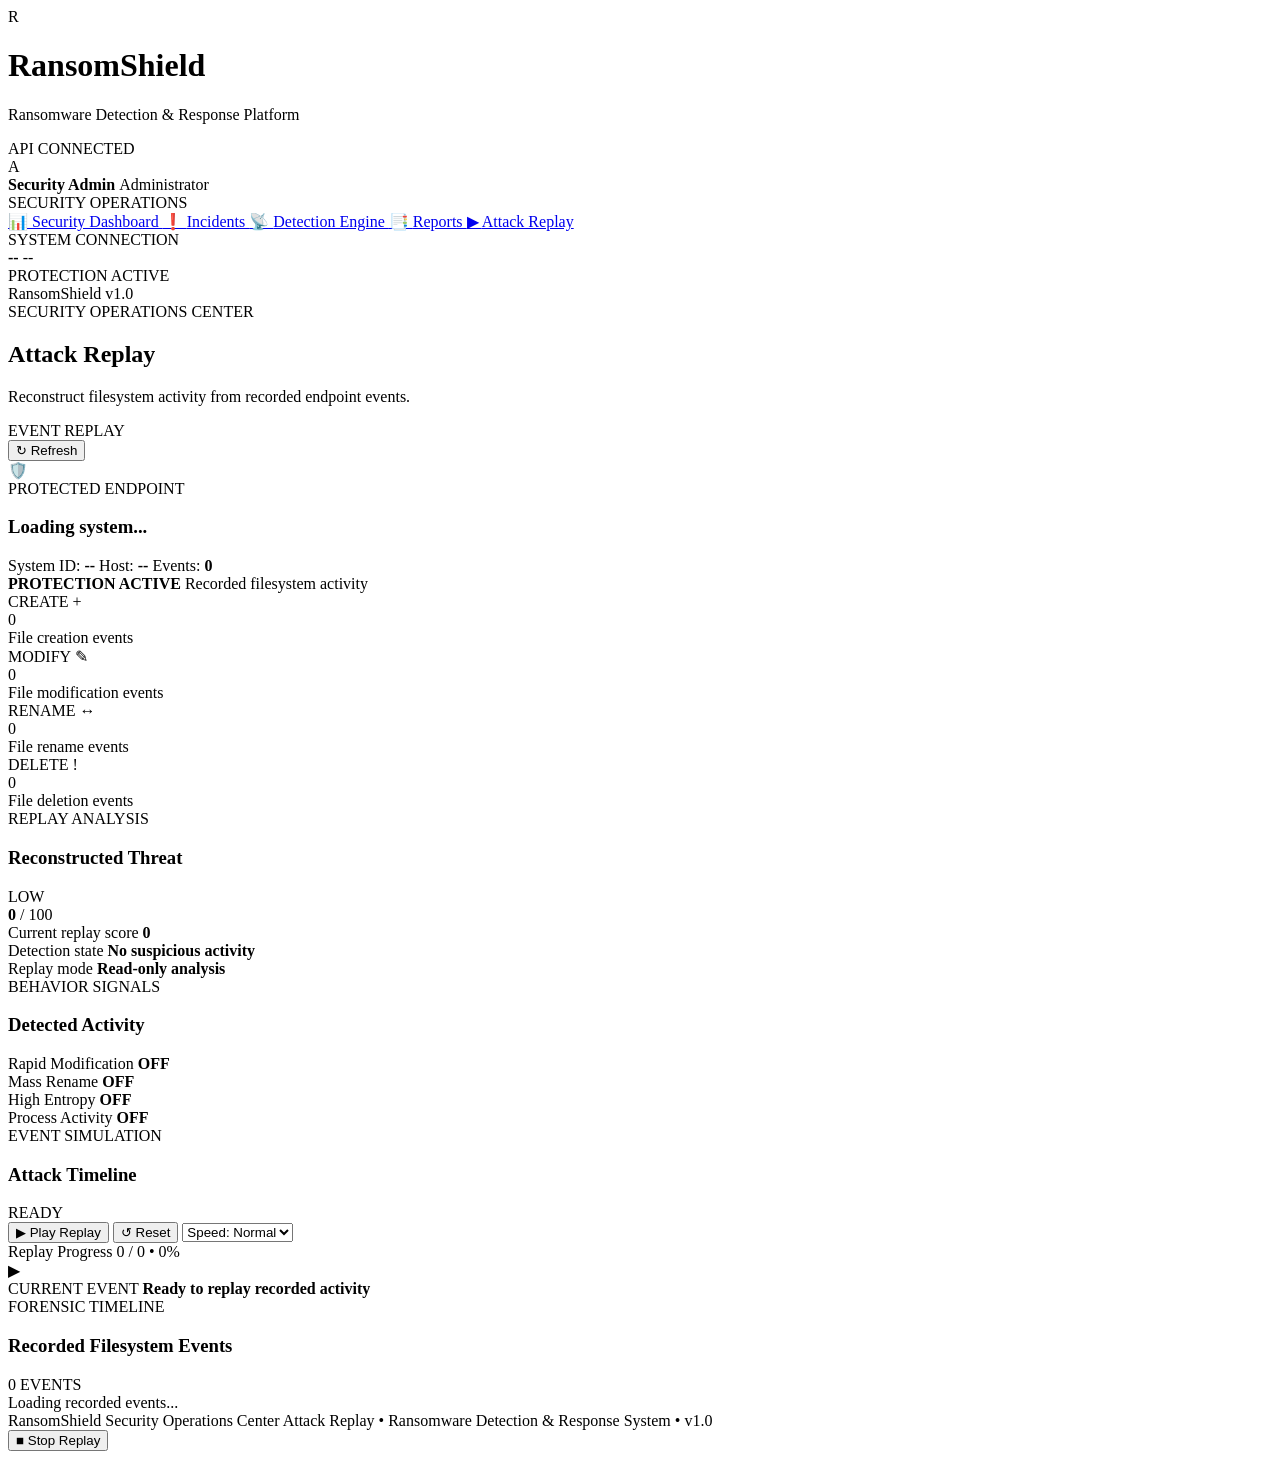
==== app/dashboard/attack-replay.html @ 27e9dc89 "Complete ransomware detection and attack replay" ====
<!DOCTYPE html>
<html lang="en">
<head>
    <meta charset="UTF-8">

    <meta
        name="viewport"
        content="width=device-width, initial-scale=1.0"
    >

    <title>RansomShield | Attack Replay</title>

    <link
        rel="stylesheet"
        href="/dashboard/attack-replay.css"
    >
</head>

<body>

<header class="topbar">

    <div class="brand">

        <div class="brand-mark">
            R
        </div>

        <div>
            <h1>RansomShield</h1>

            <p>
                Ransomware Detection & Response Platform
            </p>
        </div>

    </div>

    <div class="topbar-right">

        <div class="api-status">

            <span class="status-dot"></span>

            API CONNECTED

        </div>

        <div class="admin-profile">

            <div class="admin-avatar">
                A
            </div>

            <div>

                <strong>
                    Security Admin
                </strong>

                <span>
                    Administrator
                </span>

            </div>

        </div>

    </div>

</header>


<div class="layout">

    <aside class="sidebar">

        <div class="sidebar-title">
            SECURITY OPERATIONS
        </div>

        <nav class="nav">

            <a
                href="/dashboard/soc.html"
                class="nav-item"
            >
                <span class="nav-icon">
                    📊
                </span>

                <span>
                    Security Dashboard
                </span>
            </a>


            <a
                href="/dashboard/incidents.html"
                class="nav-item"
            >
                <span class="nav-icon">
                    ❗
                </span>

                <span>
                    Incidents
                </span>
            </a>


            <a
                href="/dashboard/detection.html"
                class="nav-item"
            >
                <span class="nav-icon">
                    📡
                </span>

                <span>
                    Detection Engine
                </span>
            </a>


            <a
                href="/dashboard/reports.html"
                class="nav-item"
            >
                <span class="nav-icon">
                    📑
                </span>

                <span>
                    Reports
                </span>
            </a>


            <a
                href="/dashboard/attack-replay.html"
                class="nav-item active"
            >
                <span class="nav-icon">
                    ▶
                </span>

                <span>
                    Attack Replay
                </span>
            </a>

        </nav>


        <div class="sidebar-bottom">

            <div class="connection-card">

                <div class="connection-header">

                    <span class="status-dot"></span>

                    SYSTEM CONNECTION

                </div>

                <strong id="sideSystemName">
                    --
                </strong>

                <span id="sideSystemId">
                    --
                </span>

                <div
                    class="connection-state"
                    id="sideProtection"
                >
                    PROTECTION ACTIVE
                </div>

            </div>


            <div class="version">
                RansomShield v1.0
            </div>

        </div>

    </aside>


    <main class="main">

        <div class="page-header">

            <div>

                <div class="eyebrow">
                    SECURITY OPERATIONS CENTER
                </div>

                <h2>
                    Attack Replay
                </h2>

                <p>
                    Reconstruct filesystem activity
                    from recorded endpoint events.
                </p>

            </div>


            <div class="header-actions">

                <div class="live-indicator">

                    <span class="live-dot"></span>

                    EVENT REPLAY

                </div>

                <button
                    class="refresh-btn"
                    id="refreshButton"
                >
                    ↻ Refresh
                </button>

            </div>

        </div>


        <!-- SYSTEM SUMMARY -->

        <section class="system-banner">

            <div class="system-main">

                <div class="system-shield">
                    🛡️
                </div>

                <div>

                    <span class="section-label">
                        PROTECTED ENDPOINT
                    </span>

                    <h3 id="systemName">
                        Loading system...
                    </h3>

                    <div class="system-meta">

                        <span>
                            System ID:
                            <strong id="systemId">
                                --
                            </strong>
                        </span>

                        <span>
                            Host:
                            <strong id="hostname">
                                --
                            </strong>
                        </span>

                        <span>
                            Events:
                            <strong id="eventCount">
                                0
                            </strong>
                        </span>

                    </div>

                </div>

            </div>


            <div class="protection-status">

                <span class="status-dot"></span>

                <div>

                    <strong id="protectionStatus">
                        PROTECTION ACTIVE
                    </strong>

                    <span>
                        Recorded filesystem activity
                    </span>

                </div>

            </div>

        </section>


        <!-- EVENT STATISTICS -->

        <section class="metrics-grid">

            <div class="metric-card">

                <div class="metric-top">

                    <span>
                        CREATE
                    </span>

                    <span class="metric-icon">
                        +
                    </span>

                </div>

                <div
                    class="metric-number"
                    id="createCount"
                >
                    0
                </div>

                <div class="metric-bottom">
                    File creation events
                </div>

            </div>


            <div class="metric-card">

                <div class="metric-top">

                    <span>
                        MODIFY
                    </span>

                    <span class="metric-icon">
                        ✎
                    </span>

                </div>

                <div
                    class="metric-number"
                    id="modifyCount"
                >
                    0
                </div>

                <div class="metric-bottom">
                    File modification events
                </div>

            </div>


            <div class="metric-card">

                <div class="metric-top">

                    <span>
                        RENAME
                    </span>

                    <span class="metric-icon">
                        ↔
                    </span>

                </div>

                <div
                    class="metric-number"
                    id="renameCount"
                >
                    0
                </div>

                <div class="metric-bottom">
                    File rename events
                </div>

            </div>


            <div class="metric-card">

                <div class="metric-top">

                    <span>
                        DELETE
                    </span>

                    <span class="metric-icon warning">
                        !
                    </span>

                </div>

                <div
                    class="metric-number"
                    id="deleteCount"
                >
                    0
                </div>

                <div class="metric-bottom">
                    File deletion events
                </div>

            </div>

        </section>


        <!-- REPLAY ANALYSIS -->

        <section class="replay-analysis-grid">

            <div class="replay-score-card">

                <div class="replay-score-header">

                    <div>

                        <span class="section-label">
                            REPLAY ANALYSIS
                        </span>

                        <h3>
                            Reconstructed Threat
                        </h3>

                    </div>

                    <span
                        class="replay-analysis-badge"
                        id="replayThreatLevel"
                    >
                        LOW
                    </span>

                </div>


                <div class="replay-score-content">

                    <div
                        class="replay-score-circle"
                        id="replayScoreCircle"
                    >

                        <strong id="replayThreatScore">
                            0
                        </strong>

                        <span>
                            / 100
                        </span>

                    </div>


                    <div class="replay-score-details">

                        <div class="score-detail">

                            <span>
                                Current replay score
                            </span>

                            <strong id="replayScoreValue">
                                0
                            </strong>

                        </div>


                        <div class="score-detail">

                            <span>
                                Detection state
                            </span>

                            <strong id="replayDetectionState">
                                No suspicious activity
                            </strong>

                        </div>


                        <div class="score-detail">

                            <span>
                                Replay mode
                            </span>

                            <strong>
                                Read-only analysis
                            </strong>

                        </div>

                    </div>

                </div>

            </div>


            <div class="replay-signal-card">

                <div class="replay-score-header">

                    <div>

                        <span class="section-label">
                            BEHAVIOR SIGNALS
                        </span>

                        <h3>
                            Detected Activity
                        </h3>

                    </div>

                </div>


                <div class="signal-grid">

                    <div class="signal-item">

                        <span>
                            Rapid Modification
                        </span>

                        <strong id="signalRapid">
                            OFF
                        </strong>

                    </div>


                    <div class="signal-item">

                        <span>
                            Mass Rename
                        </span>

                        <strong id="signalRename">
                            OFF
                        </strong>

                    </div>


                    <div class="signal-item">

                        <span>
                            High Entropy
                        </span>

                        <strong id="signalEntropy">
                            OFF
                        </strong>

                    </div>


                    <div class="signal-item">

                        <span>
                            Process Activity
                        </span>

                        <strong id="signalProcess">
                            OFF
                        </strong>

                    </div>

                </div>

            </div>

        </section>


        <!-- REPLAY CONTROLS -->

        <section class="panel replay-panel">

            <div class="panel-header">

                <div>

                    <span class="section-label">
                        EVENT SIMULATION
                    </span>

                    <h3>
                        Attack Timeline
                    </h3>

                </div>

                <span
                    class="panel-status"
                    id="replayStatus"
                >
                    READY
                </span>

            </div>


            <div class="replay-controls">

                <button
                    class="primary-btn"
                    id="playButton"
                >
                    ▶ Play Replay
                </button>


                <button
                    class="secondary-btn"
                    id="resetButton"
                >
                    ↺ Reset
                </button>


                <select
                    id="speedSelect"
                    class="speed-select"
                >

                    <option value="1200">
                        Speed: Slow
                    </option>

                    <option
                        value="700"
                        selected
                    >
                        Speed: Normal
                    </option>

                    <option value="300">
                        Speed: Fast
                    </option>

                </select>

            </div>


            <div class="progress-container">

                <div class="progress-label">

                    <span>
                        Replay Progress
                    </span>

                    <span id="progressText">
                        0 / 0 • 0%
                    </span>

                </div>


                <div class="progress-track">

                    <div
                        class="progress-bar"
                        id="progressBar"
                    ></div>

                </div>

            </div>


            <div
                class="current-event"
                id="currentEvent"
            >

                <div class="current-event-icon">
                    ▶
                </div>

                <div>

                    <span>
                        CURRENT EVENT
                    </span>

                    <strong>
                        Ready to replay recorded activity
                    </strong>

                </div>

            </div>

        </section>


        <!-- TIMELINE -->

        <section class="panel">

            <div class="panel-header">

                <div>

                    <span class="section-label">
                        FORENSIC TIMELINE
                    </span>

                    <h3>
                        Recorded Filesystem Events
                    </h3>

                </div>

                <span
                    class="event-total"
                    id="timelineTotal"
                >
                    0 EVENTS
                </span>

            </div>


            <div
                class="timeline"
                id="timeline"
            >

                <div class="timeline-empty">
                    Loading recorded events...
                </div>

            </div>

        </section>


        <footer class="footer">

            <span>
                RansomShield Security Operations Center
            </span>

            <span>
                Attack Replay • Ransomware Detection
                & Response System • v1.0
            </span>

        </footer>

    </main>

</div>


<!-- FLOATING STOP BUTTON -->

<button
    class="floating-stop-btn"
    id="stopButton"
    type="button"
>
    ■ Stop Replay
</button>


<div
    class="toast"
    id="toast"
></div>


<script
    src="/dashboard/attack-replay.js"
></script>

</body>
</html>
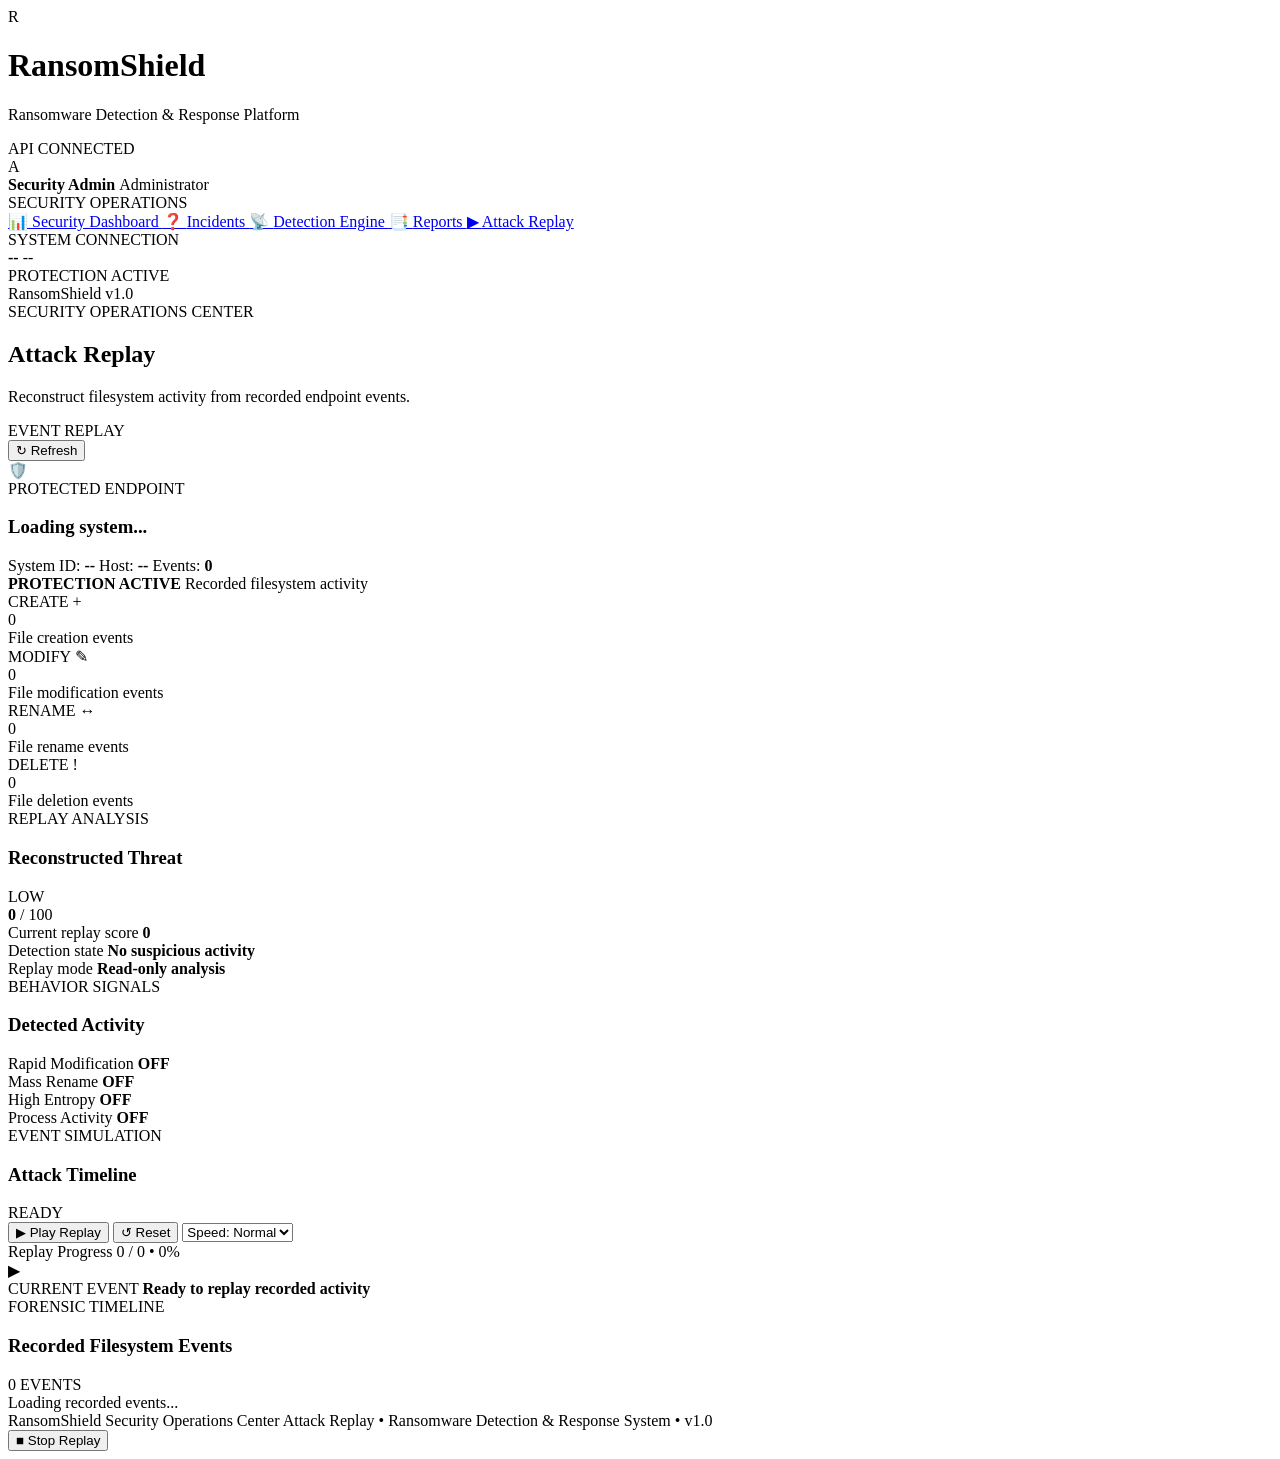
==== commit de4c5d48: "Complete incident persistence and final verification" ====
--- a/app/dashboard/attack-replay.html
+++ b/app/dashboard/attack-replay.html
@@ -100,7 +100,7 @@
                 class="nav-item"
             >
                 <span class="nav-icon">
-                    ❗
+                    ❓
                 </span>
 
                 <span>
